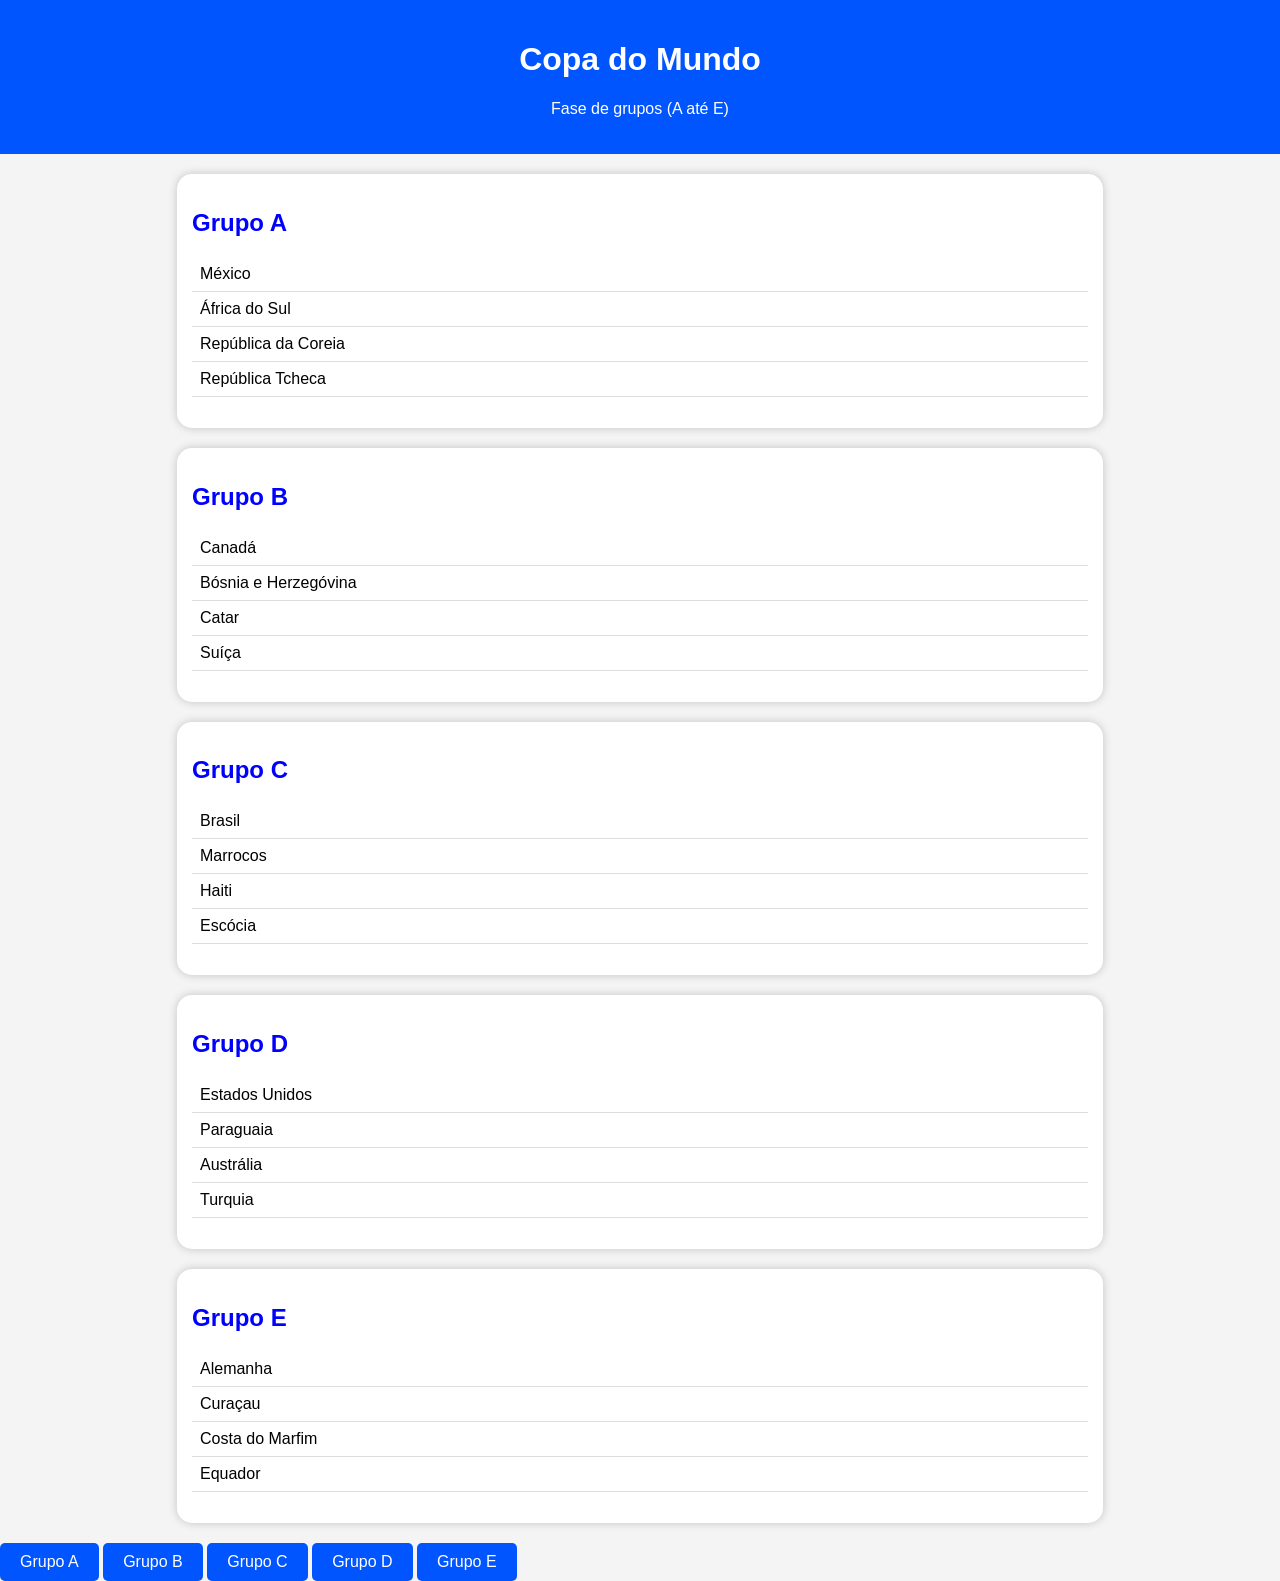
==== AAAAAAAAA/copaMundo.html @ 753a457e "Add files via upload" ====
<!DOCTYPE html>
<html lang="pt-BR">
<head>
    <meta charset="UTF-8">
    <meta name="viewport" content="width=device-width, initial-scale=1.0">
    <title>Copa do Mundo</title>
    <link rel="stylesheet" href="style.css">
</head>
<body>

    <header>
        <h1>Copa do Mundo</h1>
        <p>Fase de grupos (A até E)</p>
    </header>

    <section class="grupo">
        <h2>Grupo A</h2>
        <ul>
            <li>México</li>
            <li>África do Sul</li>
            <li>República da Coreia</li>
            <li>República Tcheca</li>
        </ul>
    </section>

    <section class="grupo">
        <h2>Grupo B</h2>
        <ul>
            <li>Canadá</li>
            <li>Bósnia e Herzegóvina</li>
            <li>Catar</li>
            <li>Suíça</li>
        </ul>
    </section>

    <section class="grupo">
        <h2>Grupo C</h2>
        <ul>
            <li>Brasil</li>
            <li>Marrocos</li>
            <li>Haiti</li>
            <li>Escócia</li>
        </ul>
    </section>

    <section class="grupo">
        <h2>Grupo D</h2>
        <ul>
            <li>Estados Unidos</li>
            <li>Paraguaia</li>
            <li>Austrália</li>
            <li>Turquia</li>
        </ul>
    </section>

    <section class="grupo">
        <h2>Grupo E</h2>
        <ul>
            <li>Alemanha</li>
            <li>Curaçau</li>
            <li>Costa do Marfim</li>
            <li>Equador</li>
        </ul>
    </section>
    
    <nav>
    <a href="grupoA.html" class="botao">Grupo A</a>
    <a href="grupoB.html" class="botao">Grupo B</a>
    <a href="grupoC.html" class="botao">Grupo C</a>
    <a href="grupoD.html" class="botao">Grupo D</a>
    <a href="grupoE.html" class="botao">Grupo E</a>
    
</nav>
</body>
</html>
---- AAAAAAAAA/style.css ----
body {
    font-family: Arial, sans-serif;
    background-color: #f4f4f4;
    margin: 0;
    padding: 0;
}

header {
    background-color: rgb(0, 85, 255);
    color: white;
    text-align: center;
    padding: 20px;
    
}

.grupo {
    background-color: white;
    width: 70%;
    margin: 20px auto;
    padding: 15px;
    border-radius: 15px;
    box-shadow: 0 0 10px rgba(0,0,0,0.2);
}

.grupo h2 {
    color: blue;
}

.grupo ul {
    list-style: none;
    padding: 0;
}

.grupo li {
    padding: 8px;
    border-bottom: 1px solid #ddd;
}

table {
    width: 80%;
    margin: 20px auto;
    border-collapse: collapse;
    
}

th {
    background-color: rgb(0, 85, 255);
    color: white;
    
}

th, td {
    border: 1px solid #c2c2c2;
    padding: 10px;
    text-align: center;
}

tr:nth-child(even) {
    background-color: #dfdfdf;
    
}

.botao {
    background-color: rgb(0, 85, 255);
    color: white;
    padding: 10px 20px;
    text-decoration: none;
    border-radius: 5px;
    display: inline-block;
    text-align: center;
}

.botao:hover {
    background-color:rgb(0, 85, 255);
}
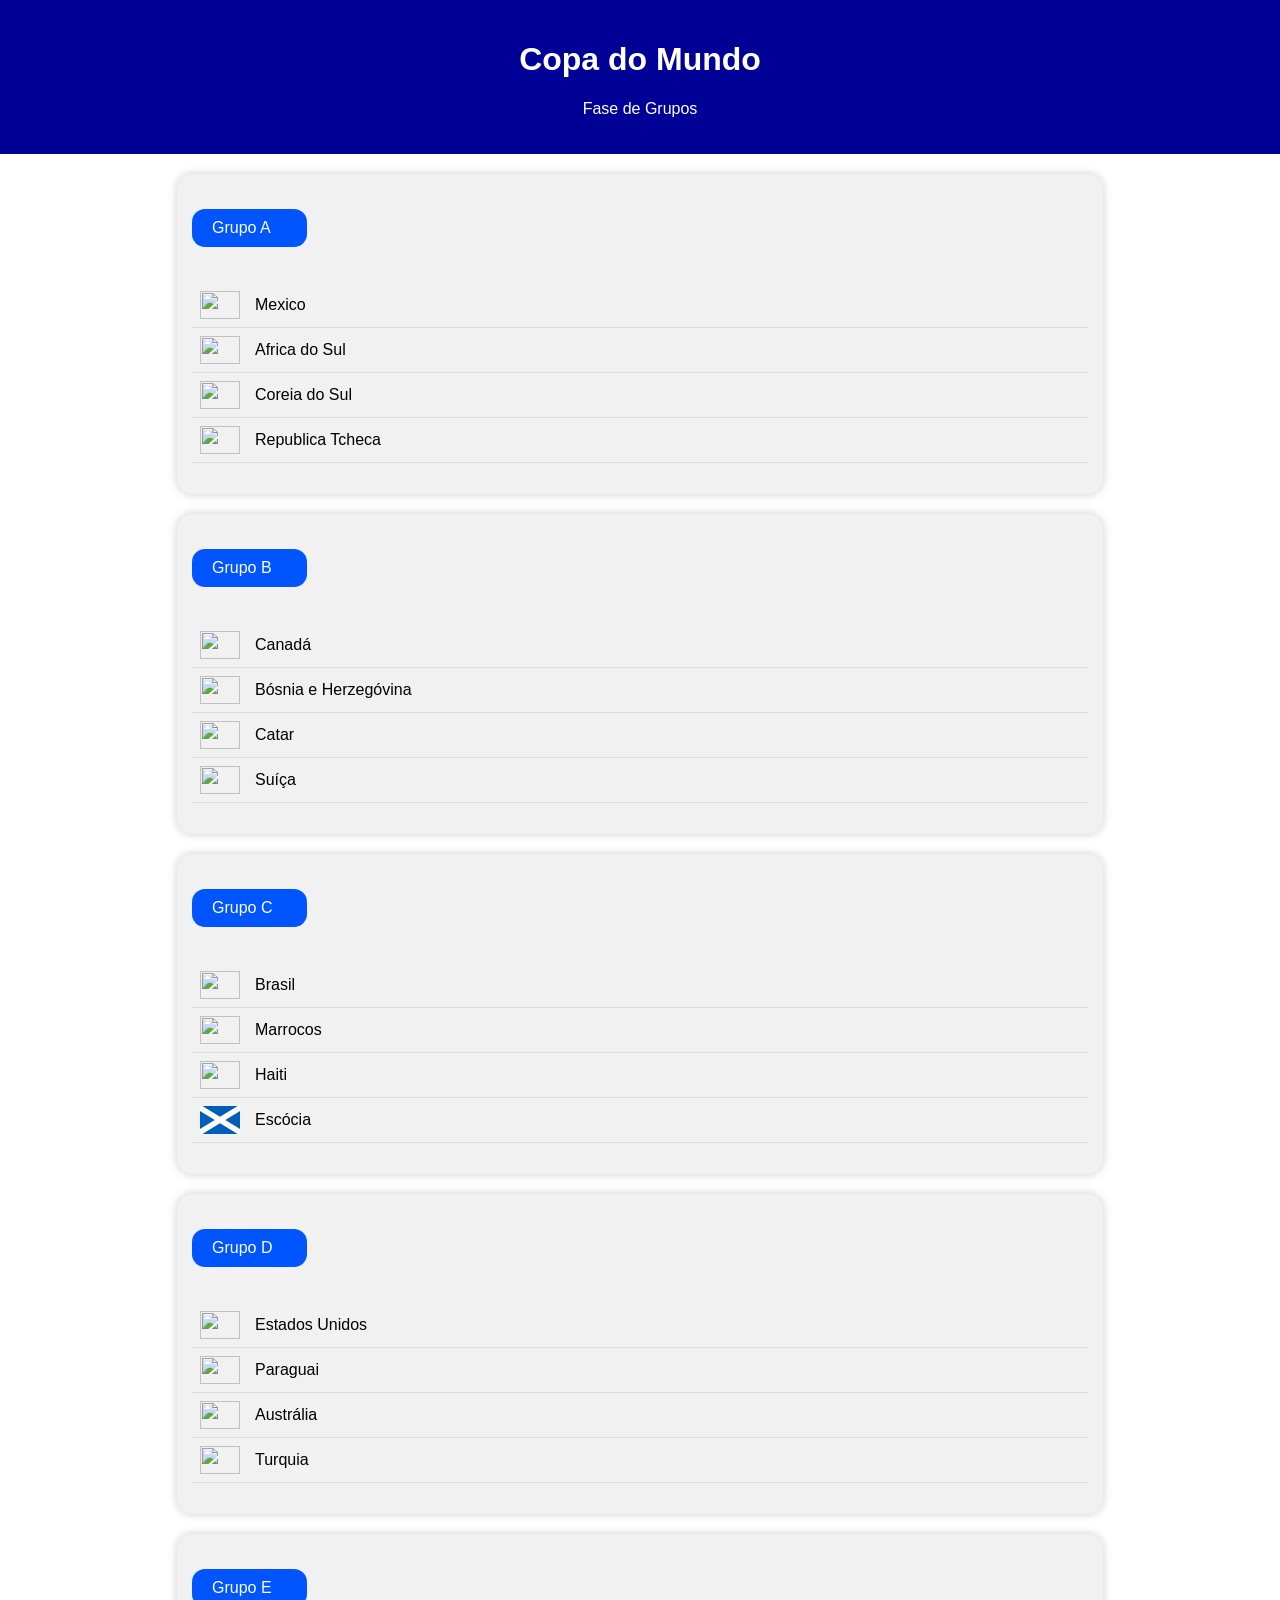
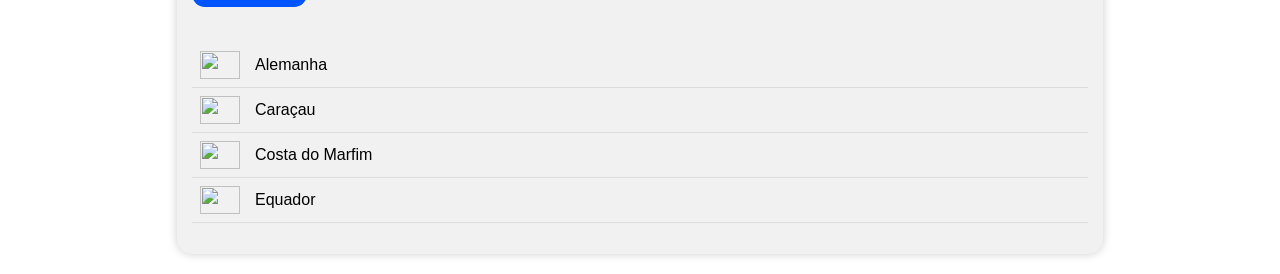
==== commit 0b9189cb: "Add files via upload" ====
--- a/AAAAAAAAA/copaMundo.html
+++ b/AAAAAAAAA/copaMundo.html
@@ -10,66 +10,136 @@
 
     <header>
         <h1>Copa do Mundo</h1>
-        <p>Fase de grupos (A até E)</p>
+        <p>Fase de Grupos</p>
     </header>
 
     <section class="grupo">
-        <h2>Grupo A</h2>
+        <a href="grupoA.html" class="botao">Grupo A</a>
         <ul>
-            <li>México</li>
-            <li>África do Sul</li>
-            <li>República da Coreia</li>
-            <li>República Tcheca</li>
+
+            <li>
+                <img src="https://flagsapi.com/MX/flat/64.png" class="bandeira">
+                Mexico
+            </li>
+
+            <li>
+                <img src="https://flagsapi.com/ZA/flat/64.png" class="bandeira">
+                Africa do Sul
+            </li>
+
+            <li>
+                <img src="https://flagsapi.com/KR/flat/64.png" class="bandeira">
+                Coreia do Sul
+            </li>
+
+            <li>
+                <img src="https://flagsapi.com/CZ/flat/64.png" class="bandeira">
+                Republica Tcheca
+            </li>
         </ul>
     </section>
 
     <section class="grupo">
-        <h2>Grupo B</h2>
+        <a href="grupoB.html" class="botao">Grupo B</a>
         <ul>
-            <li>Canadá</li>
-            <li>Bósnia e Herzegóvina</li>
-            <li>Catar</li>
-            <li>Suíça</li>
+    <li>
+        <img src="https://flagsapi.com/CA/flat/64.png" class="bandeira">
+        Canadá
+    </li>
+
+    <li>
+        <img src="https://flagsapi.com/BA/flat/64.png" class="bandeira">
+        Bósnia e Herzegóvina
+    </li>
+
+    <li>
+        <img src="https://flagsapi.com/QA/flat/64.png" class="bandeira">
+        Catar
+    </li>
+
+    <li>
+        <img src="https://flagsapi.com/CH/flat/64.png" class="bandeira">
+        Suíça
+    </li>
+</ul>
+    </section>
+
+    <section class="grupo">
+        <a href="grupoC.html" class="botao">Grupo C</a>
+        <ul>
+    <li>
+        <img src="https://flagsapi.com/BR/flat/64.png" class="bandeira">
+        Brasil
+    </li>
+
+    <li>
+        <img src="https://flagsapi.com/MA/flat/64.png" class="bandeira">
+        Marrocos
+    </li>
+
+    <li>
+        <img src="https://flagsapi.com/HT/flat/64.png" class="bandeira">
+        Haiti
+    </li>
+
+    <li>
+        <img src="Escocia.svg" class="bandeira">
+        Escócia
+    </li>
+</ul>
+    </section>
+
+    <section class="grupo">
+        <a href="grupoD.html" class="botao">Grupo D</a>
+        <ul>
+            <li>
+                <img src="https://flagsapi.com/US/flat/64.png" class="bandeira">
+                Estados Unidos
+            </li>
+
+            <li>
+                <img src="https://flagsapi.com/PY/flat/64.png" class="bandeira">
+                Paraguai
+            </li>
+
+            <li>
+                <img src="https://flagsapi.com/AU/flat/64.png" class="bandeira">
+                Austrália
+            </li>
+
+            <li>
+                <img src="https://flagsapi.com/TR/flat/64.png" class="bandeira">
+                Turquia
+            </li>
+
         </ul>
     </section>
 
     <section class="grupo">
-        <h2>Grupo C</h2>
+        <a href="grupoE.html" class="botao">Grupo E</a>
         <ul>
-            <li>Brasil</li>
-            <li>Marrocos</li>
-            <li>Haiti</li>
-            <li>Escócia</li>
-        </ul>
-    </section>
+            <li>
+                <img src="https://flagsapi.com/DE/flat/64.png" class="bandeira">
+                Alemanha
+            </li>
+            <li>
+                <img src="https://flagsapi.com/CW/flat/64.png" class="bandeira">
+                Caraçau
+            </li>
 
-    <section class="grupo">
-        <h2>Grupo D</h2>
-        <ul>
-            <li>Estados Unidos</li>
-            <li>Paraguaia</li>
-            <li>Austrália</li>
-            <li>Turquia</li>
-        </ul>
-    </section>
+            <li>
+                <img src="https://flagsapi.com/CI/flat/64.png" class="bandeira">
+                Costa do Marfim
+            </li>
 
-    <section class="grupo">
-        <h2>Grupo E</h2>
-        <ul>
-            <li>Alemanha</li>
-            <li>Curaçau</li>
-            <li>Costa do Marfim</li>
-            <li>Equador</li>
+            <li>
+                <img src="https://flagsapi.com/EC/flat/64.png" class="bandeira">
+                Equador
+            </li>
         </ul>
     </section>
     
-    <nav>
-    <a href="grupoA.html" class="botao">Grupo A</a>
-    <a href="grupoB.html" class="botao">Grupo B</a>
-    <a href="grupoC.html" class="botao">Grupo C</a>
-    <a href="grupoD.html" class="botao">Grupo D</a>
-    <a href="grupoE.html" class="botao">Grupo E</a>
     
-</nav>
+    
 </body>
 </html>
--- a/AAAAAAAAA/style.css
+++ b/AAAAAAAAA/style.css
@@ -1,75 +1,100 @@
-body {
-    font-family: Arial, sans-serif;
-    background-color: #f4f4f4;
-    margin: 0;
-    padding: 0;
-}
+    body {
+        font-family: Arial, sans-serif;
+        
+        margin: 0;
+        padding: 0;
+        background-color: #ffffff;
+    }
 
-header {
-    background-color: rgb(0, 85, 255);
-    color: white;
-    text-align: center;
-    padding: 20px;
-    
-}
 
-.grupo {
-    background-color: white;
-    width: 70%;
-    margin: 20px auto;
-    padding: 15px;
-    border-radius: 15px;
-    box-shadow: 0 0 10px rgba(0,0,0,0.2);
-}
+    header {
+        background-color: #000096;
+        color: white;
+        text-align: center;
+        padding: 20px;
+        
+    }
 
-.grupo h2 {
-    color: blue;
-}
+    .grupo {    
+        background-color: rgb(241, 241, 241);
+        width: 70%;
+        margin: 20px auto;
+        padding: 15px;
+        border-radius: 15px;
+        box-shadow: 0 0 10px rgba(0,0,0,0.2);
+    }
 
-.grupo ul {
-    list-style: none;
-    padding: 0;
-}
+    .grupo h2 {
+        color: blue;
+    }
 
-.grupo li {
+    .grupo ul {
+        list-style: none;
+        padding: 0;
+    }
+
+    .grupo li {
+        padding: 8px;
+        border-bottom: 1px solid #ddd;
+    }
+
+    table {
+        width: 80%;
+        margin: 20px auto;
+        border-collapse: collapse;
+        
+    }
+
+    th {
+        background-color: rgb(0, 85, 255);
+        color: white;
+        
+    }
+
+    th, td {
+        border: 1px solid #c2c2c2;
+        padding: 10px;
+        text-align: center;
+    }
+
+    tr:nth-child(even) {
+        background-color: #dfdfdf;
+        
+    }
+
+    .botao {
+        background-color: rgb(0, 85, 255);
+        color: white;
+        padding: 10px 20px;
+        text-decoration: none;
+        border-radius: 13px;
+        display: inline-block;
+        margin-left: 20px;
+        width: 75px;
+        margin: 20px auto;
+
+    }
+
+    .botao:hover {
+        background-color:rgb(0, 85, 255);
+    }
+
+    .grupo li {
+    display: flex;
+    align-items: center;
+    gap: 15px;
     padding: 8px;
     border-bottom: 1px solid #ddd;
 }
 
-table {
-    width: 80%;
-    margin: 20px auto;
-    border-collapse: collapse;
-    
+.bandeira {
+    width: 40px;
+    height: 28px;
+    object-fit: cover;
 }
 
-th {
-    background-color: rgb(0, 85, 255);
-    color: white;
-    
-}
-
-th, td {
-    border: 1px solid #c2c2c2;
-    padding: 10px;
+.grupo2{
     text-align: center;
-}
-
-tr:nth-child(even) {
-    background-color: #dfdfdf;
-    
-}
-
-.botao {
-    background-color: rgb(0, 85, 255);
-    color: white;
-    padding: 10px 20px;
-    text-decoration: none;
-    border-radius: 5px;
-    display: inline-block;
-    text-align: center;
-}
-
-.botao:hover {
-    background-color:rgb(0, 85, 255);
+    font-size: 25px;
+    font-family: 'Trebuchet MS', 'Lucida Sans Unicode', 'Lucida Grande', 'Lucida Sans', Arial, sans-serif;
 }
